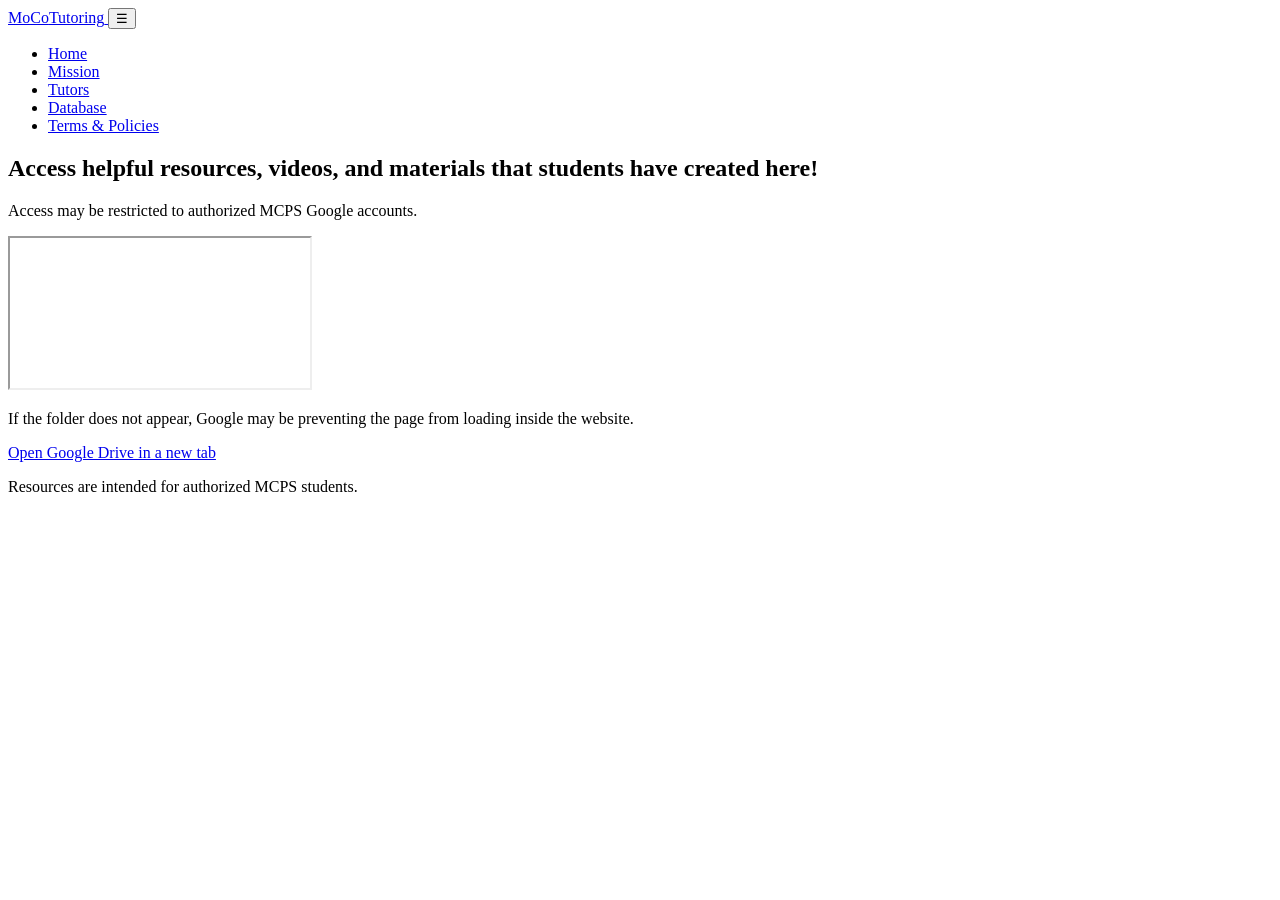
==== database.html @ 7f898db9 "Create database.html" ====
<!DOCTYPE html>
<html lang="en">
<head>
  <meta charset="UTF-8">
  <meta name="viewport" content="width=device-width, initial-scale=1.0">

  <meta
    name="description"
    content="Access student-created MoCoTutoring resources, materials, and videos."
  >

  <title>Database | MoCoTutoring</title>

  <link rel="stylesheet" href="styles.css">
  <script src="script.js" defer></script>
</head>

<body>
  <header class="site-header">
    <nav class="navbar" aria-label="Main navigation">
      <a class="brand" href="index.html">
        MoCo<span>Tutoring</span>
      </a>

      <button
        class="menu-button"
        type="button"
        aria-label="Open navigation menu"
        aria-expanded="false"
      >
        ☰
      </button>

      <ul class="nav-links">
        <li><a href="index.html">Home</a></li>
        <li><a href="mission.html">Mission</a></li>
        <li><a href="tutors.html">Tutors</a></li>
        <li><a href="database.html">Database</a></li>
        <li><a href="policies.html">Terms & Policies</a></li>
      </ul>
    </nav>
  </header>

  <main class="database-page">
    <section class="database-heading">
      <h1>
        Access helpful resources, videos, and materials that students have
        created here!
      </h1>

      <p>
        Access may be restricted to authorized MCPS Google accounts.
      </p>
    </section>

    <section class="drive-shell">
      <!--
        Replace the URL below with the embeddable URL for your Google Drive
        folder when it is ready.
      -->

      <iframe
        src="https://drive.google.com"
        title="MoCoTutoring Google Drive resources"
        loading="lazy"
        allowfullscreen
      ></iframe>

      <div class="drive-fallback">
        <p>
          If the folder does not appear, Google may be preventing the page
          from loading inside the website.
        </p>

        <a
          class="drive-link"
          href="https://drive.google.com"
          target="_blank"
          rel="noopener noreferrer"
        >
          Open Google Drive in a new tab
        </a>
      </div>
    </section>
  </main>

  <footer class="site-footer">
    <p>Resources are intended for authorized MCPS students.</p>
  </footer>
</body>
</html>
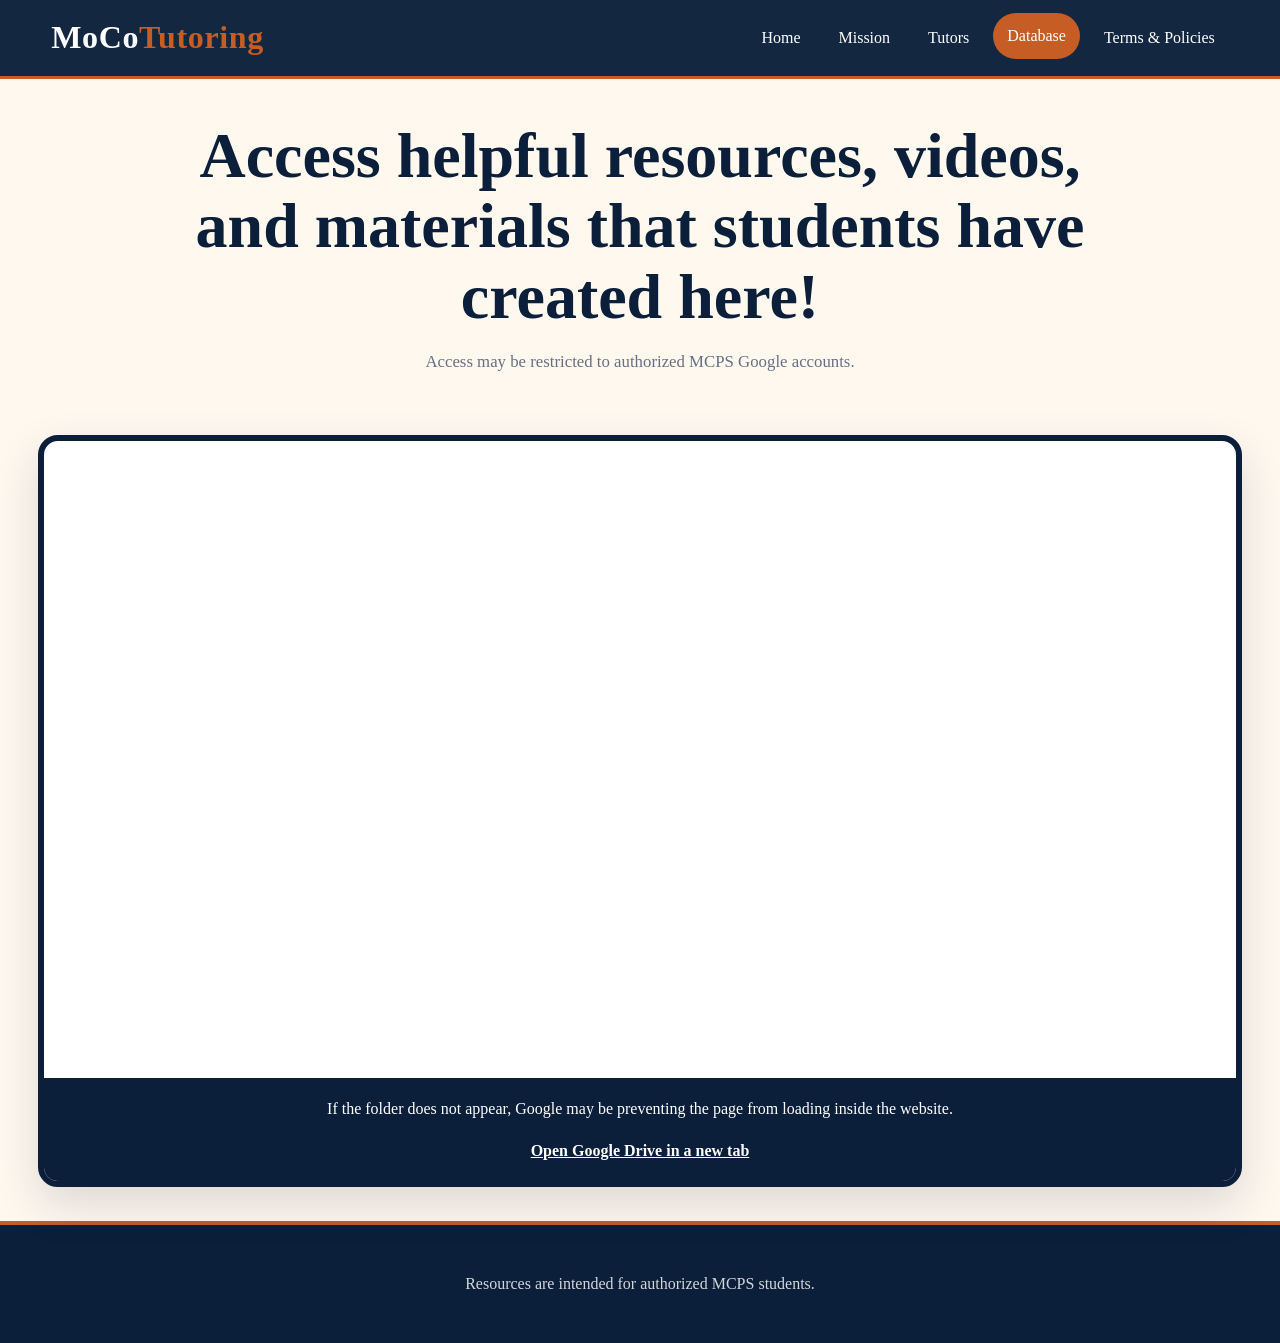
==== commit eef91b87: "Update database.html" ====
--- a/database.html
+++ b/database.html
@@ -60,7 +60,7 @@
       -->
 
       <iframe
-        src="https://drive.google.com"
+        src="https://drive.google.com/drive/folders/11gk8Oxm_LWQ_vdXvyvFcw1Df6w53loTB?usp=sharing"
         title="MoCoTutoring Google Drive resources"
         loading="lazy"
         allowfullscreen
--- a/styles.css
+++ b/styles.css
@@ -0,0 +1,553 @@
+:root {
+  --rust: #c65d24;
+  --rust-dark: #9e4317;
+  --navy: #0b1f3a;
+  --navy-light: #153a66;
+  --cream: #fff8ef;
+  --white: #ffffff;
+  --text: #172033;
+  --muted: #667085;
+  --shadow: 0 18px 45px rgba(11, 31, 58, 0.14);
+  --radius: 20px;
+}
+
+* {
+  box-sizing: border-box;
+}
+
+html {
+  scroll-behavior: smooth;
+}
+
+body {
+  margin: 0;
+  min-height: 100vh;
+  font-family: "Times New Roman", Times, serif;
+  color: var(--text);
+  background: var(--cream);
+  line-height: 1.6;
+}
+
+a {
+  color: inherit;
+}
+
+.site-header {
+  position: sticky;
+  top: 0;
+  z-index: 1000;
+  background: rgba(11, 31, 58, 0.96);
+  backdrop-filter: blur(12px);
+  border-bottom: 3px solid var(--rust);
+}
+
+.navbar {
+  width: min(1180px, 92%);
+  min-height: 76px;
+  margin: 0 auto;
+  display: flex;
+  align-items: center;
+  justify-content: space-between;
+  gap: 24px;
+}
+
+.brand {
+  color: var(--white);
+  font-size: clamp(1.4rem, 3vw, 2rem);
+  font-weight: 700;
+  text-decoration: none;
+  letter-spacing: 0.02em;
+}
+
+.brand span {
+  color: var(--rust);
+}
+
+.nav-links {
+  display: flex;
+  align-items: center;
+  gap: 10px;
+  list-style: none;
+  margin: 0;
+  padding: 0;
+}
+
+.nav-links a {
+  display: inline-block;
+  padding: 10px 14px;
+  border-radius: 999px;
+  color: var(--white);
+  text-decoration: none;
+  transition:
+    background 180ms ease,
+    transform 180ms ease;
+}
+
+.nav-links a:hover,
+.nav-links a.active {
+  background: var(--rust);
+  transform: translateY(-2px);
+}
+
+.menu-button {
+  display: none;
+  width: 44px;
+  height: 44px;
+  border: 1px solid rgba(255, 255, 255, 0.35);
+  border-radius: 10px;
+  background: transparent;
+  color: var(--white);
+  font-size: 1.35rem;
+  cursor: pointer;
+}
+
+.hero {
+  position: relative;
+  overflow: hidden;
+  min-height: calc(100vh - 76px);
+  display: grid;
+  place-items: center;
+  color: var(--white);
+  background:
+    radial-gradient(
+      circle at 15% 20%,
+      rgba(198, 93, 36, 0.5),
+      transparent 30%
+    ),
+    radial-gradient(
+      circle at 85% 75%,
+      rgba(198, 93, 36, 0.3),
+      transparent 32%
+    ),
+    linear-gradient(
+      135deg,
+      var(--navy) 0%,
+      var(--navy-light) 58%,
+      #071426 100%
+    );
+}
+
+.hero::before,
+.hero::after {
+  content: "";
+  position: absolute;
+  border: 2px solid rgba(255, 255, 255, 0.12);
+  border-radius: 50%;
+}
+
+.hero::before {
+  width: 420px;
+  height: 420px;
+  top: -180px;
+  right: -100px;
+}
+
+.hero::after {
+  width: 300px;
+  height: 300px;
+  bottom: -140px;
+  left: -80px;
+}
+
+.hero-content {
+  position: relative;
+  z-index: 1;
+  width: min(1000px, 90%);
+  padding: 90px 0;
+  text-align: center;
+}
+
+.eyebrow {
+  display: inline-block;
+  margin-bottom: 18px;
+  padding: 8px 16px;
+  border: 1px solid rgba(255, 255, 255, 0.4);
+  border-radius: 999px;
+  background: rgba(255, 255, 255, 0.08);
+  text-transform: uppercase;
+  letter-spacing: 0.16em;
+  font-size: 0.82rem;
+}
+
+.hero h1 {
+  margin: 0;
+  font-size: clamp(3rem, 9vw, 7rem);
+  line-height: 0.96;
+  text-wrap: balance;
+}
+
+.hero h1 span {
+  display: block;
+  color: var(--rust);
+  font-style: italic;
+}
+
+.hero p {
+  max-width: 760px;
+  margin: 28px auto 0;
+  color: rgba(255, 255, 255, 0.9);
+  font-size: clamp(1.1rem, 2.4vw, 1.45rem);
+}
+
+.button-row {
+  display: flex;
+  flex-wrap: wrap;
+  justify-content: center;
+  gap: 14px;
+  margin-top: 34px;
+}
+
+.button {
+  display: inline-flex;
+  align-items: center;
+  justify-content: center;
+  min-height: 50px;
+  padding: 12px 22px;
+  border: 2px solid var(--rust);
+  border-radius: 999px;
+  background: var(--rust);
+  color: var(--white);
+  text-decoration: none;
+  font-weight: 700;
+  cursor: pointer;
+  transition:
+    transform 180ms ease,
+    box-shadow 180ms ease,
+    background 180ms ease;
+}
+
+.button:hover {
+  transform: translateY(-3px);
+  background: var(--rust-dark);
+  box-shadow: 0 12px 24px rgba(198, 93, 36, 0.28);
+}
+
+.button.secondary {
+  border-color: rgba(255, 255, 255, 0.75);
+  background: transparent;
+  color: var(--white);
+}
+
+.button.secondary:hover {
+  background: var(--white);
+  color: var(--navy);
+}
+
+.section {
+  width: min(1180px, 90%);
+  margin: 0 auto;
+  padding: 88px 0;
+}
+
+.section-heading {
+  max-width: 780px;
+  margin-bottom: 38px;
+}
+
+.section-heading.centered {
+  margin-inline: auto;
+  text-align: center;
+}
+
+.kicker {
+  margin: 0 0 8px;
+  color: var(--rust-dark);
+  font-weight: 700;
+  text-transform: uppercase;
+  letter-spacing: 0.13em;
+  font-size: 0.85rem;
+}
+
+.section h2,
+.page-hero h1 {
+  margin: 0;
+  color: var(--navy);
+  font-size: clamp(2.3rem, 6vw, 4.4rem);
+  line-height: 1.05;
+}
+
+.section-heading p,
+.page-hero p {
+  color: var(--muted);
+  font-size: 1.15rem;
+}
+
+.feature-grid,
+.card-grid,
+.founder-grid {
+  display: grid;
+  grid-template-columns: repeat(3, 1fr);
+  gap: 24px;
+}
+
+.founder-grid {
+  max-width: 800px;
+  margin: 0 auto;
+  grid-template-columns: repeat(2, 1fr);
+}
+
+.feature-card,
+.profile-card {
+  position: relative;
+  overflow: hidden;
+  padding: 30px;
+  border: 1px solid rgba(11, 31, 58, 0.1);
+  border-radius: var(--radius);
+  background: var(--white);
+  box-shadow: var(--shadow);
+  transition:
+    transform 180ms ease,
+    box-shadow 180ms ease;
+}
+
+.feature-card:hover,
+.profile-card:hover {
+  transform: translateY(-7px);
+  box-shadow: 0 24px 54px rgba(11, 31, 58, 0.2);
+}
+
+.feature-number {
+  display: grid;
+  place-items: center;
+  width: 48px;
+  height: 48px;
+  margin-bottom: 20px;
+  border-radius: 50%;
+  background: var(--navy);
+  color: var(--white);
+  font-size: 1.2rem;
+  font-weight: 700;
+}
+
+.feature-card h3,
+.profile-card h3 {
+  margin: 0 0 8px;
+  color: var(--navy);
+  font-size: 1.5rem;
+}
+
+.page-hero {
+  padding: 90px 0 72px;
+  border-bottom: 1px solid rgba(11, 31, 58, 0.1);
+  background:
+    linear-gradient(
+      rgba(255, 248, 239, 0.9),
+      rgba(255, 248, 239, 0.9)
+    ),
+    repeating-linear-gradient(
+      45deg,
+      transparent,
+      transparent 16px,
+      rgba(198, 93, 36, 0.09) 16px,
+      rgba(198, 93, 36, 0.09) 18px
+    );
+}
+
+.page-hero-inner {
+  width: min(1180px, 90%);
+  margin: 0 auto;
+}
+
+.mission-text,
+.policy-text {
+  padding: clamp(26px, 5vw, 54px);
+  border-left: 8px solid var(--rust);
+  border-radius: 0 var(--radius) var(--radius) 0;
+  background: var(--white);
+  box-shadow: var(--shadow);
+  font-size: 1.16rem;
+}
+
+.profile-card {
+  padding-top: 80px;
+}
+
+.profile-card::before {
+  content: "";
+  position: absolute;
+  inset: 0 0 auto;
+  height: 58px;
+  background: linear-gradient(90deg, var(--navy), var(--navy-light));
+}
+
+.profile-card.founder::after {
+  content: "Founder";
+  position: absolute;
+  top: 18px;
+  right: 18px;
+  color: var(--white);
+  font-size: 0.78rem;
+  letter-spacing: 0.12em;
+  text-transform: uppercase;
+}
+
+.profile-meta {
+  color: var(--rust-dark);
+  font-weight: 700;
+}
+
+.subject-list {
+  display: flex;
+  flex-wrap: wrap;
+  gap: 8px;
+  margin-top: 18px;
+}
+
+.subject-tag {
+  padding: 7px 11px;
+  border-radius: 999px;
+  background: rgba(198, 93, 36, 0.12);
+  color: var(--rust-dark);
+  font-size: 0.92rem;
+}
+
+.notice {
+  padding: 20px 24px;
+  border-radius: 16px;
+  background: var(--navy);
+  color: var(--white);
+}
+
+.tutor-grid {
+  margin-top: 28px;
+}
+
+.database-page {
+  min-height: calc(100vh - 76px);
+  display: flex;
+  flex-direction: column;
+}
+
+.database-heading {
+  padding: 42px 5%;
+  text-align: center;
+  background: var(--cream);
+}
+
+.database-heading h1 {
+  max-width: 1000px;
+  margin: 0 auto;
+  color: var(--navy);
+  font-size: clamp(2rem, 5vw, 4rem);
+  line-height: 1.1;
+}
+
+.database-heading p {
+  color: var(--muted);
+  font-size: 1.05rem;
+}
+
+.drive-shell {
+  flex: 1;
+  min-height: 70vh;
+  margin: 0 3% 34px;
+  overflow: hidden;
+  border: 6px solid var(--navy);
+  border-radius: var(--radius);
+  background: var(--white);
+  box-shadow: var(--shadow);
+}
+
+.drive-shell iframe {
+  width: 100%;
+  min-height: 70vh;
+  border: 0;
+}
+
+.drive-fallback {
+  padding: 18px;
+  text-align: center;
+  background: var(--navy);
+  color: var(--white);
+}
+
+.drive-fallback p {
+  margin-top: 0;
+}
+
+.drive-link {
+  color: var(--white);
+  font-weight: 700;
+}
+
+.site-footer {
+  padding: 30px 5%;
+  border-top: 4px solid var(--rust);
+  background: var(--navy);
+  color: rgba(255, 255, 255, 0.82);
+  text-align: center;
+}
+
+.reveal {
+  opacity: 0;
+  transform: translateY(24px);
+  transition:
+    opacity 650ms ease,
+    transform 650ms ease;
+}
+
+.reveal.visible {
+  opacity: 1;
+  transform: translateY(0);
+}
+
+@media (max-width: 860px) {
+  .menu-button {
+    display: block;
+  }
+
+  .nav-links {
+    display: none;
+    position: absolute;
+    top: 76px;
+    left: 0;
+    right: 0;
+    flex-direction: column;
+    align-items: stretch;
+    padding: 18px 5% 24px;
+    background: var(--navy);
+    border-bottom: 3px solid var(--rust);
+  }
+
+  .nav-links.open {
+    display: flex;
+  }
+
+  .nav-links a {
+    width: 100%;
+    text-align: center;
+  }
+
+  .feature-grid,
+  .card-grid,
+  .founder-grid {
+    grid-template-columns: 1fr;
+  }
+
+  .hero {
+    min-height: auto;
+  }
+
+  .hero-content {
+    padding: 100px 0;
+  }
+}
+
+@media (prefers-reduced-motion: reduce) {
+  html {
+    scroll-behavior: auto;
+  }
+
+  .reveal {
+    opacity: 1;
+    transform: none;
+    transition: none;
+  }
+
+  .feature-card,
+  .profile-card,
+  .button,
+  .nav-links a {
+    transition: none;
+  }
+}
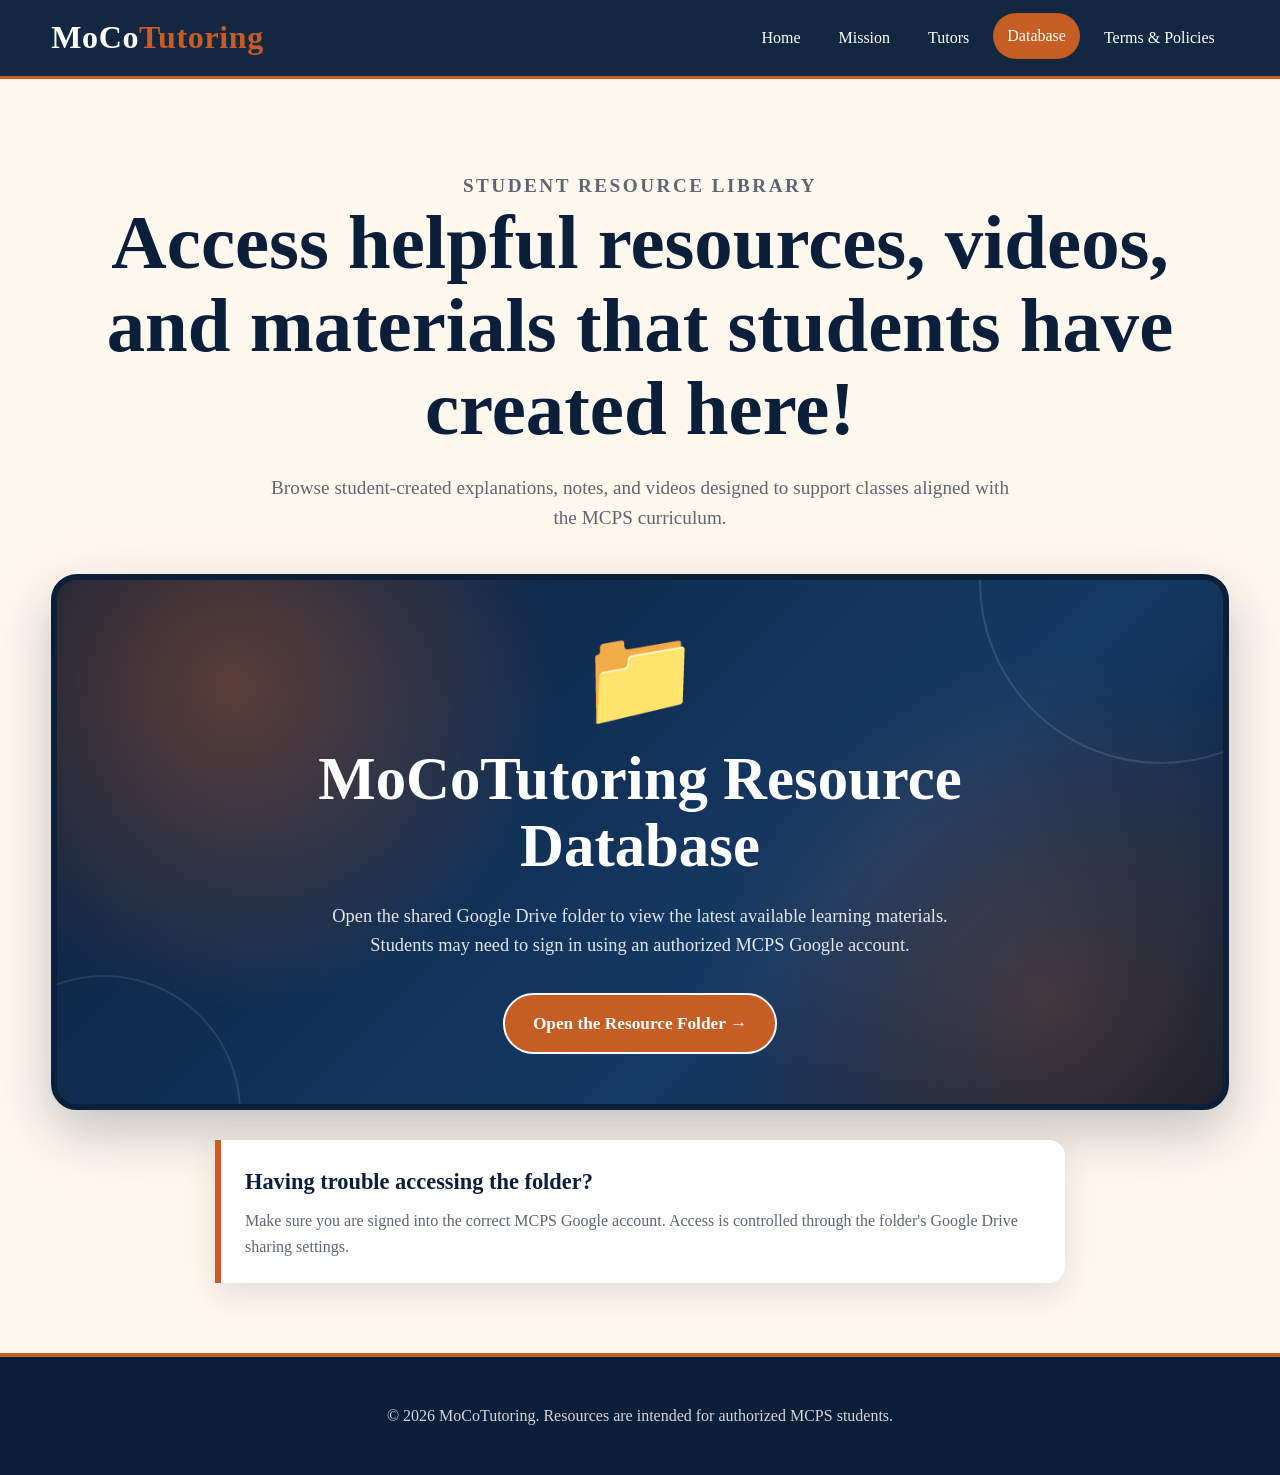
==== commit af3fdd11: "Update database.html" ====
--- a/database.html
+++ b/database.html
@@ -2,17 +2,201 @@
 <html lang="en">
 <head>
   <meta charset="UTF-8">
-  <meta name="viewport" content="width=device-width, initial-scale=1.0">
+
+  <meta
+    name="viewport"
+    content="width=device-width, initial-scale=1.0"
+  >
 
   <meta
     name="description"
-    content="Access student-created MoCoTutoring resources, materials, and videos."
+    content="Access student-created MoCoTutoring resources, videos, and materials."
   >
 
   <title>Database | MoCoTutoring</title>
 
   <link rel="stylesheet" href="styles.css">
   <script src="script.js" defer></script>
+
+  <style>
+    .database-page {
+      min-height: calc(100vh - 76px);
+      background: #fff8ef;
+    }
+
+    .database-intro {
+      width: min(1100px, 90%);
+      margin: 0 auto;
+      padding: 70px 0 40px;
+      text-align: center;
+    }
+
+    .database-intro h1 {
+      margin: 0;
+      color: #0b1f3a;
+      font-size: clamp(2.4rem, 6vw, 4.8rem);
+      line-height: 1.08;
+    }
+
+    .database-intro p {
+      max-width: 760px;
+      margin: 22px auto 0;
+      color: #5f6672;
+      font-size: 1.2rem;
+    }
+
+    .database-container {
+      width: min(1180px, 92%);
+      margin: 0 auto;
+      padding-bottom: 70px;
+    }
+
+    .drive-card {
+      position: relative;
+      overflow: hidden;
+      min-height: 520px;
+      display: flex;
+      align-items: center;
+      justify-content: center;
+      padding: 50px 30px;
+      border: 6px solid #0b1f3a;
+      border-radius: 26px;
+      background:
+        radial-gradient(
+          circle at 15% 20%,
+          rgba(198, 93, 36, 0.42),
+          transparent 30%
+        ),
+        radial-gradient(
+          circle at 85% 80%,
+          rgba(198, 93, 36, 0.28),
+          transparent 32%
+        ),
+        linear-gradient(
+          135deg,
+          #0b1f3a 0%,
+          #153a66 65%,
+          #09182c 100%
+        );
+      box-shadow: 0 22px 55px rgba(11, 31, 58, 0.25);
+      color: white;
+      text-align: center;
+    }
+
+    .drive-card::before {
+      content: "";
+      position: absolute;
+      width: 360px;
+      height: 360px;
+      top: -180px;
+      right: -120px;
+      border: 2px solid rgba(255, 255, 255, 0.12);
+      border-radius: 50%;
+    }
+
+    .drive-card::after {
+      content: "";
+      position: absolute;
+      width: 270px;
+      height: 270px;
+      bottom: -145px;
+      left: -90px;
+      border: 2px solid rgba(255, 255, 255, 0.1);
+      border-radius: 50%;
+    }
+
+    .drive-card-content {
+      position: relative;
+      z-index: 1;
+      max-width: 760px;
+    }
+
+    .folder-icon {
+      display: block;
+      margin-bottom: 20px;
+      font-size: 6rem;
+      line-height: 1;
+    }
+
+    .drive-card h2 {
+      margin: 0;
+      color: white;
+      font-size: clamp(2rem, 5vw, 3.8rem);
+      line-height: 1.1;
+    }
+
+    .drive-card p {
+      max-width: 650px;
+      margin: 22px auto 0;
+      color: rgba(255, 255, 255, 0.88);
+      font-size: 1.15rem;
+    }
+
+    .drive-button {
+      display: inline-flex;
+      align-items: center;
+      justify-content: center;
+      margin-top: 32px;
+      padding: 15px 28px;
+      border: 2px solid #ffffff;
+      border-radius: 999px;
+      background: #c65d24;
+      color: white;
+      text-decoration: none;
+      font-size: 1.08rem;
+      font-weight: bold;
+      transition:
+        transform 180ms ease,
+        background 180ms ease,
+        box-shadow 180ms ease;
+    }
+
+    .drive-button:hover {
+      transform: translateY(-4px);
+      background: #9e4317;
+      box-shadow: 0 14px 28px rgba(0, 0, 0, 0.25);
+    }
+
+    .access-note {
+      max-width: 850px;
+      margin: 30px auto 0;
+      padding: 24px;
+      border-left: 6px solid #c65d24;
+      border-radius: 0 16px 16px 0;
+      background: white;
+      box-shadow: 0 12px 32px rgba(11, 31, 58, 0.12);
+    }
+
+    .access-note h3 {
+      margin: 0 0 8px;
+      color: #0b1f3a;
+      font-size: 1.4rem;
+    }
+
+    .access-note p {
+      margin: 0;
+      color: #5f6672;
+    }
+
+    @media (max-width: 700px) {
+      .database-intro {
+        padding-top: 50px;
+      }
+
+      .drive-card {
+        min-height: 450px;
+        padding: 40px 22px;
+      }
+
+      .folder-icon {
+        font-size: 4.5rem;
+      }
+
+      .drive-button {
+        width: 100%;
+      }
+    }
+  </style>
 </head>
 
 <body>
@@ -32,60 +216,85 @@
       </button>
 
       <ul class="nav-links">
-        <li><a href="index.html">Home</a></li>
-        <li><a href="mission.html">Mission</a></li>
-        <li><a href="tutors.html">Tutors</a></li>
-        <li><a href="database.html">Database</a></li>
-        <li><a href="policies.html">Terms & Policies</a></li>
+        <li>
+          <a href="index.html">Home</a>
+        </li>
+
+        <li>
+          <a href="mission.html">Mission</a>
+        </li>
+
+        <li>
+          <a href="tutors.html">Tutors</a>
+        </li>
+
+        <li>
+          <a href="database.html">Database</a>
+        </li>
+
+        <li>
+          <a href="policies.html">Terms & Policies</a>
+        </li>
       </ul>
     </nav>
   </header>
 
   <main class="database-page">
-    <section class="database-heading">
+    <section class="database-intro">
+      <p class="kicker">Student Resource Library</p>
+
       <h1>
         Access helpful resources, videos, and materials that students have
         created here!
       </h1>
 
       <p>
-        Access may be restricted to authorized MCPS Google accounts.
+        Browse student-created explanations, notes, and videos designed to
+        support classes aligned with the MCPS curriculum.
       </p>
     </section>
 
-    <section class="drive-shell">
-      <!--
-        Replace the URL below with the embeddable URL for your Google Drive
-        folder when it is ready.
-      -->
-
-      <iframe
-        src="https://drive.google.com/drive/folders/11gk8Oxm_LWQ_vdXvyvFcw1Df6w53loTB?usp=sharing"
-        title="MoCoTutoring Google Drive resources"
-        loading="lazy"
-        allowfullscreen
-      ></iframe>
-
-      <div class="drive-fallback">
+    <section class="database-container">
+      <div class="drive-card reveal">
+        <div class="drive-card-content">
+          <span class="folder-icon" aria-hidden="true">📁</span>
+
+          <h2>MoCoTutoring Resource Database</h2>
+
+          <p>
+            Open the shared Google Drive folder to view the latest available
+            learning materials. Students may need to sign in using an
+            authorized MCPS Google account.
+          </p>
+
+          <a
+            class="drive-button"
+            href="https://drive.google.com/drive/folders/11gk8Oxm_LWQ_vdXvyvFcw1Df6w53loTB?usp=sharing"
+            target="_blank"
+            rel="noopener noreferrer"
+          >
+            Open the Resource Folder →
+          </a>
+        </div>
+      </div>
+
+      <div class="access-note reveal">
+        <h3>Having trouble accessing the folder?</h3>
+
         <p>
-          If the folder does not appear, Google may be preventing the page
-          from loading inside the website.
+          Make sure you are signed into the correct MCPS Google account.
+          Access is controlled through the folder's Google Drive sharing
+          settings.
         </p>
-
-        <a
-          class="drive-link"
-          href="https://drive.google.com"
-          target="_blank"
-          rel="noopener noreferrer"
-        >
-          Open Google Drive in a new tab
-        </a>
       </div>
     </section>
   </main>
 
   <footer class="site-footer">
-    <p>Resources are intended for authorized MCPS students.</p>
+    <p>
+      © <span class="current-year"></span> MoCoTutoring. Resources are
+      intended for authorized MCPS students.
+    </p>
   </footer>
 </body>
 </html>
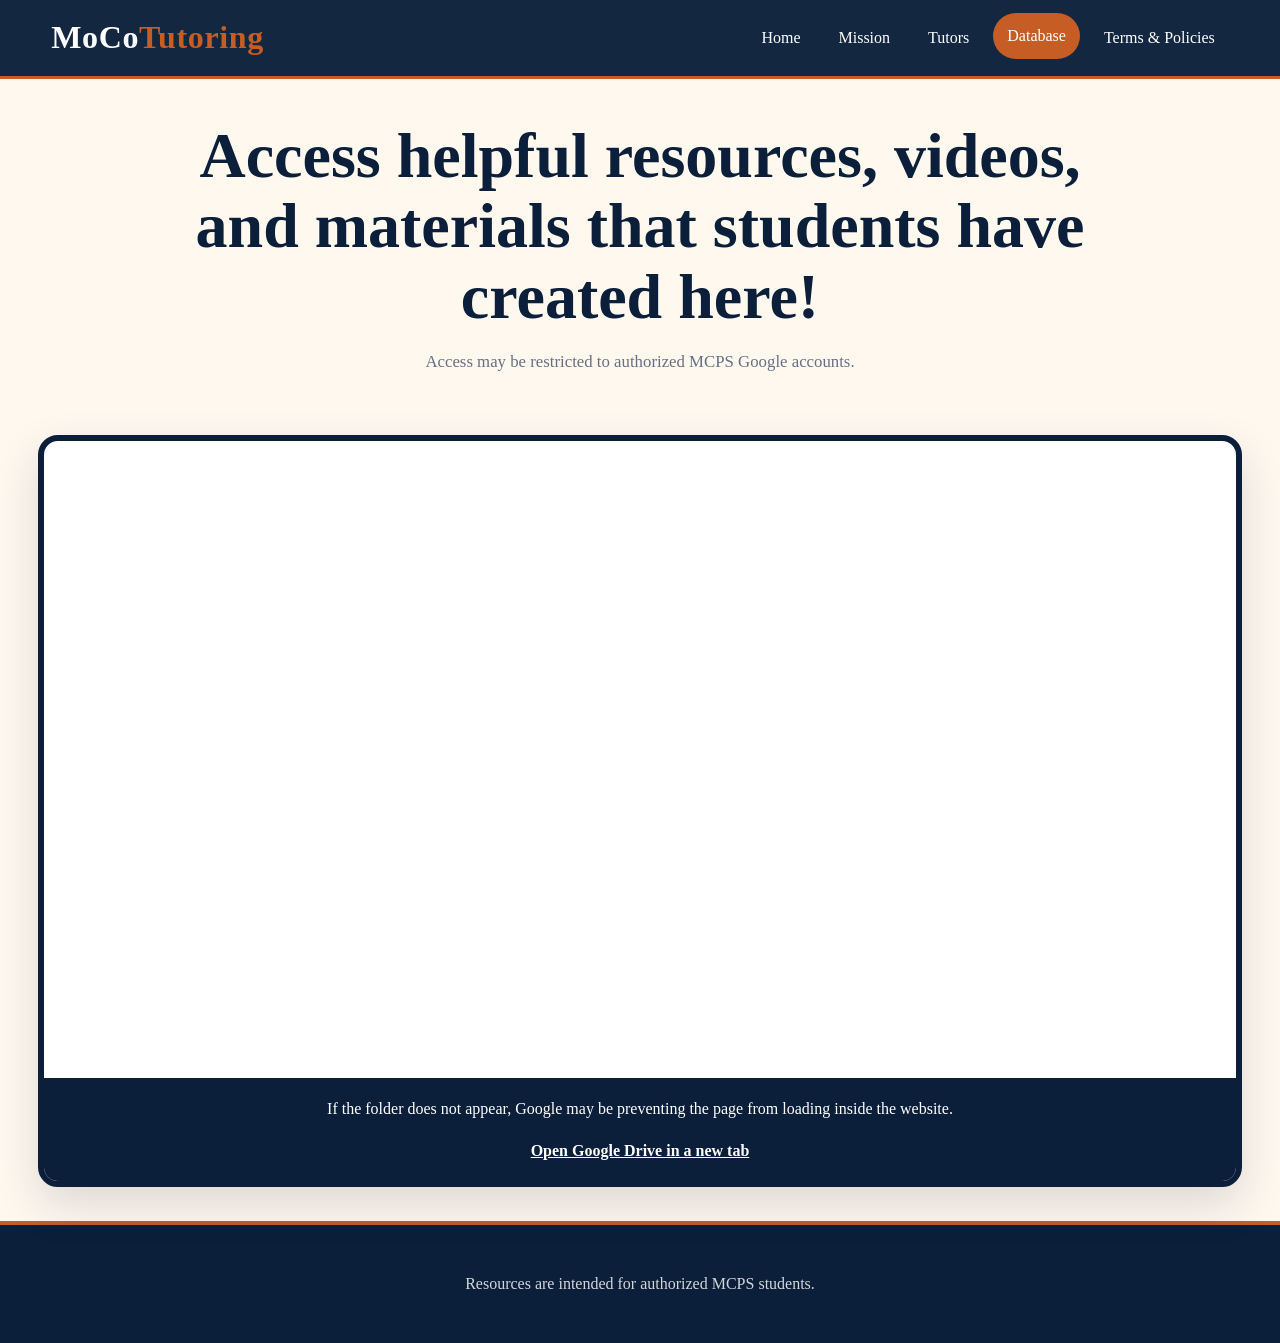
==== commit 403cbf27: "Update database.html" ====
--- a/database.html
+++ b/database.html
@@ -2,201 +2,17 @@
 <html lang="en">
 <head>
   <meta charset="UTF-8">
-
-  <meta
-    name="viewport"
-    content="width=device-width, initial-scale=1.0"
-  >
+  <meta name="viewport" content="width=device-width, initial-scale=1.0">
 
   <meta
     name="description"
-    content="Access student-created MoCoTutoring resources, videos, and materials."
+    content="Access student-created MoCoTutoring resources, materials, and videos."
   >
 
   <title>Database | MoCoTutoring</title>
 
   <link rel="stylesheet" href="styles.css">
   <script src="script.js" defer></script>
-
-  <style>
-    .database-page {
-      min-height: calc(100vh - 76px);
-      background: #fff8ef;
-    }
-
-    .database-intro {
-      width: min(1100px, 90%);
-      margin: 0 auto;
-      padding: 70px 0 40px;
-      text-align: center;
-    }
-
-    .database-intro h1 {
-      margin: 0;
-      color: #0b1f3a;
-      font-size: clamp(2.4rem, 6vw, 4.8rem);
-      line-height: 1.08;
-    }
-
-    .database-intro p {
-      max-width: 760px;
-      margin: 22px auto 0;
-      color: #5f6672;
-      font-size: 1.2rem;
-    }
-
-    .database-container {
-      width: min(1180px, 92%);
-      margin: 0 auto;
-      padding-bottom: 70px;
-    }
-
-    .drive-card {
-      position: relative;
-      overflow: hidden;
-      min-height: 520px;
-      display: flex;
-      align-items: center;
-      justify-content: center;
-      padding: 50px 30px;
-      border: 6px solid #0b1f3a;
-      border-radius: 26px;
-      background:
-        radial-gradient(
-          circle at 15% 20%,
-          rgba(198, 93, 36, 0.42),
-          transparent 30%
-        ),
-        radial-gradient(
-          circle at 85% 80%,
-          rgba(198, 93, 36, 0.28),
-          transparent 32%
-        ),
-        linear-gradient(
-          135deg,
-          #0b1f3a 0%,
-          #153a66 65%,
-          #09182c 100%
-        );
-      box-shadow: 0 22px 55px rgba(11, 31, 58, 0.25);
-      color: white;
-      text-align: center;
-    }
-
-    .drive-card::before {
-      content: "";
-      position: absolute;
-      width: 360px;
-      height: 360px;
-      top: -180px;
-      right: -120px;
-      border: 2px solid rgba(255, 255, 255, 0.12);
-      border-radius: 50%;
-    }
-
-    .drive-card::after {
-      content: "";
-      position: absolute;
-      width: 270px;
-      height: 270px;
-      bottom: -145px;
-      left: -90px;
-      border: 2px solid rgba(255, 255, 255, 0.1);
-      border-radius: 50%;
-    }
-
-    .drive-card-content {
-      position: relative;
-      z-index: 1;
-      max-width: 760px;
-    }
-
-    .folder-icon {
-      display: block;
-      margin-bottom: 20px;
-      font-size: 6rem;
-      line-height: 1;
-    }
-
-    .drive-card h2 {
-      margin: 0;
-      color: white;
-      font-size: clamp(2rem, 5vw, 3.8rem);
-      line-height: 1.1;
-    }
-
-    .drive-card p {
-      max-width: 650px;
-      margin: 22px auto 0;
-      color: rgba(255, 255, 255, 0.88);
-      font-size: 1.15rem;
-    }
-
-    .drive-button {
-      display: inline-flex;
-      align-items: center;
-      justify-content: center;
-      margin-top: 32px;
-      padding: 15px 28px;
-      border: 2px solid #ffffff;
-      border-radius: 999px;
-      background: #c65d24;
-      color: white;
-      text-decoration: none;
-      font-size: 1.08rem;
-      font-weight: bold;
-      transition:
-        transform 180ms ease,
-        background 180ms ease,
-        box-shadow 180ms ease;
-    }
-
-    .drive-button:hover {
-      transform: translateY(-4px);
-      background: #9e4317;
-      box-shadow: 0 14px 28px rgba(0, 0, 0, 0.25);
-    }
-
-    .access-note {
-      max-width: 850px;
-      margin: 30px auto 0;
-      padding: 24px;
-      border-left: 6px solid #c65d24;
-      border-radius: 0 16px 16px 0;
-      background: white;
-      box-shadow: 0 12px 32px rgba(11, 31, 58, 0.12);
-    }
-
-    .access-note h3 {
-      margin: 0 0 8px;
-      color: #0b1f3a;
-      font-size: 1.4rem;
-    }
-
-    .access-note p {
-      margin: 0;
-      color: #5f6672;
-    }
-
-    @media (max-width: 700px) {
-      .database-intro {
-        padding-top: 50px;
-      }
-
-      .drive-card {
-        min-height: 450px;
-        padding: 40px 22px;
-      }
-
-      .folder-icon {
-        font-size: 4.5rem;
-      }
-
-      .drive-button {
-        width: 100%;
-      }
-    }
-  </style>
 </head>
 
 <body>
@@ -216,85 +32,60 @@
       </button>
 
       <ul class="nav-links">
-        <li>
-          <a href="index.html">Home</a>
-        </li>
-
-        <li>
-          <a href="mission.html">Mission</a>
-        </li>
-
-        <li>
-          <a href="tutors.html">Tutors</a>
-        </li>
-
-        <li>
-          <a href="database.html">Database</a>
-        </li>
-
-        <li>
-          <a href="policies.html">Terms & Policies</a>
-        </li>
+        <li><a href="index.html">Home</a></li>
+        <li><a href="mission.html">Mission</a></li>
+        <li><a href="tutors.html">Tutors</a></li>
+        <li><a href="database.html">Database</a></li>
+        <li><a href="policies.html">Terms & Policies</a></li>
       </ul>
     </nav>
   </header>
 
   <main class="database-page">
-    <section class="database-intro">
-      <p class="kicker">Student Resource Library</p>
-
+    <section class="database-heading">
       <h1>
         Access helpful resources, videos, and materials that students have
         created here!
       </h1>
 
       <p>
-        Browse student-created explanations, notes, and videos designed to
-        support classes aligned with the MCPS curriculum.
+        Access may be restricted to authorized MCPS Google accounts.
       </p>
     </section>
 
-    <section class="database-container">
-      <div class="drive-card reveal">
-        <div class="drive-card-content">
-          <span class="folder-icon" aria-hidden="true">📁</span>
+    <section class="drive-shell">
+      <!--
+        Replace the URL below with the embeddable URL for your Google Drive
+        folder when it is ready.
+      -->
 
-          <h2>MoCoTutoring Resource Database</h2>
+      <iframe
+        src="https://drive.google.com/drive/folders/11gk8Oxm_LWQ_vdXvyvFcw1Df6w53loTB?usp=sharing"
+        title="MoCoTutoring Google Drive resources"
+        loading="lazy"
+        allowfullscreen
+      ></iframe>
 
-          <p>
-            Open the shared Google Drive folder to view the latest available
-            learning materials. Students may need to sign in using an
-            authorized MCPS Google account.
-          </p>
+      <div class="drive-fallback">
+        <p>
+          If the folder does not appear, Google may be preventing the page
+          from loading inside the website.
+        </p>
 
-          <a
-            class="drive-button"
-            href="https://drive.google.com/drive/folders/11gk8Oxm_LWQ_vdXvyvFcw1Df6w53loTB?usp=sharing"
-            target="_blank"
-            rel="noopener noreferrer"
-          >
-            Open the Resource Folder →
-          </a>
-        </div>
-      </div>
-
-      <div class="access-note reveal">
-        <h3>Having trouble accessing the folder?</h3>
-
-        <p>
-          Make sure you are signed into the correct MCPS Google account.
-          Access is controlled through the folder's Google Drive sharing
-          settings.
-        </p>
+        <a
+          class="drive-link"
+          href="https://drive.google.com"
+          target="_blank"
+          rel="noopener noreferrer"
+        >
+          Open Google Drive in a new tab
+        </a>
       </div>
     </section>
   </main>
 
   <footer class="site-footer">
-    <p>
-      © <span class="current-year"></span> MoCoTutoring. Resources are
-      intended for authorized MCPS students.
-    </p>
+    <p>Resources are intended for authorized MCPS students.</p>
   </footer>
 </body>
 </html>
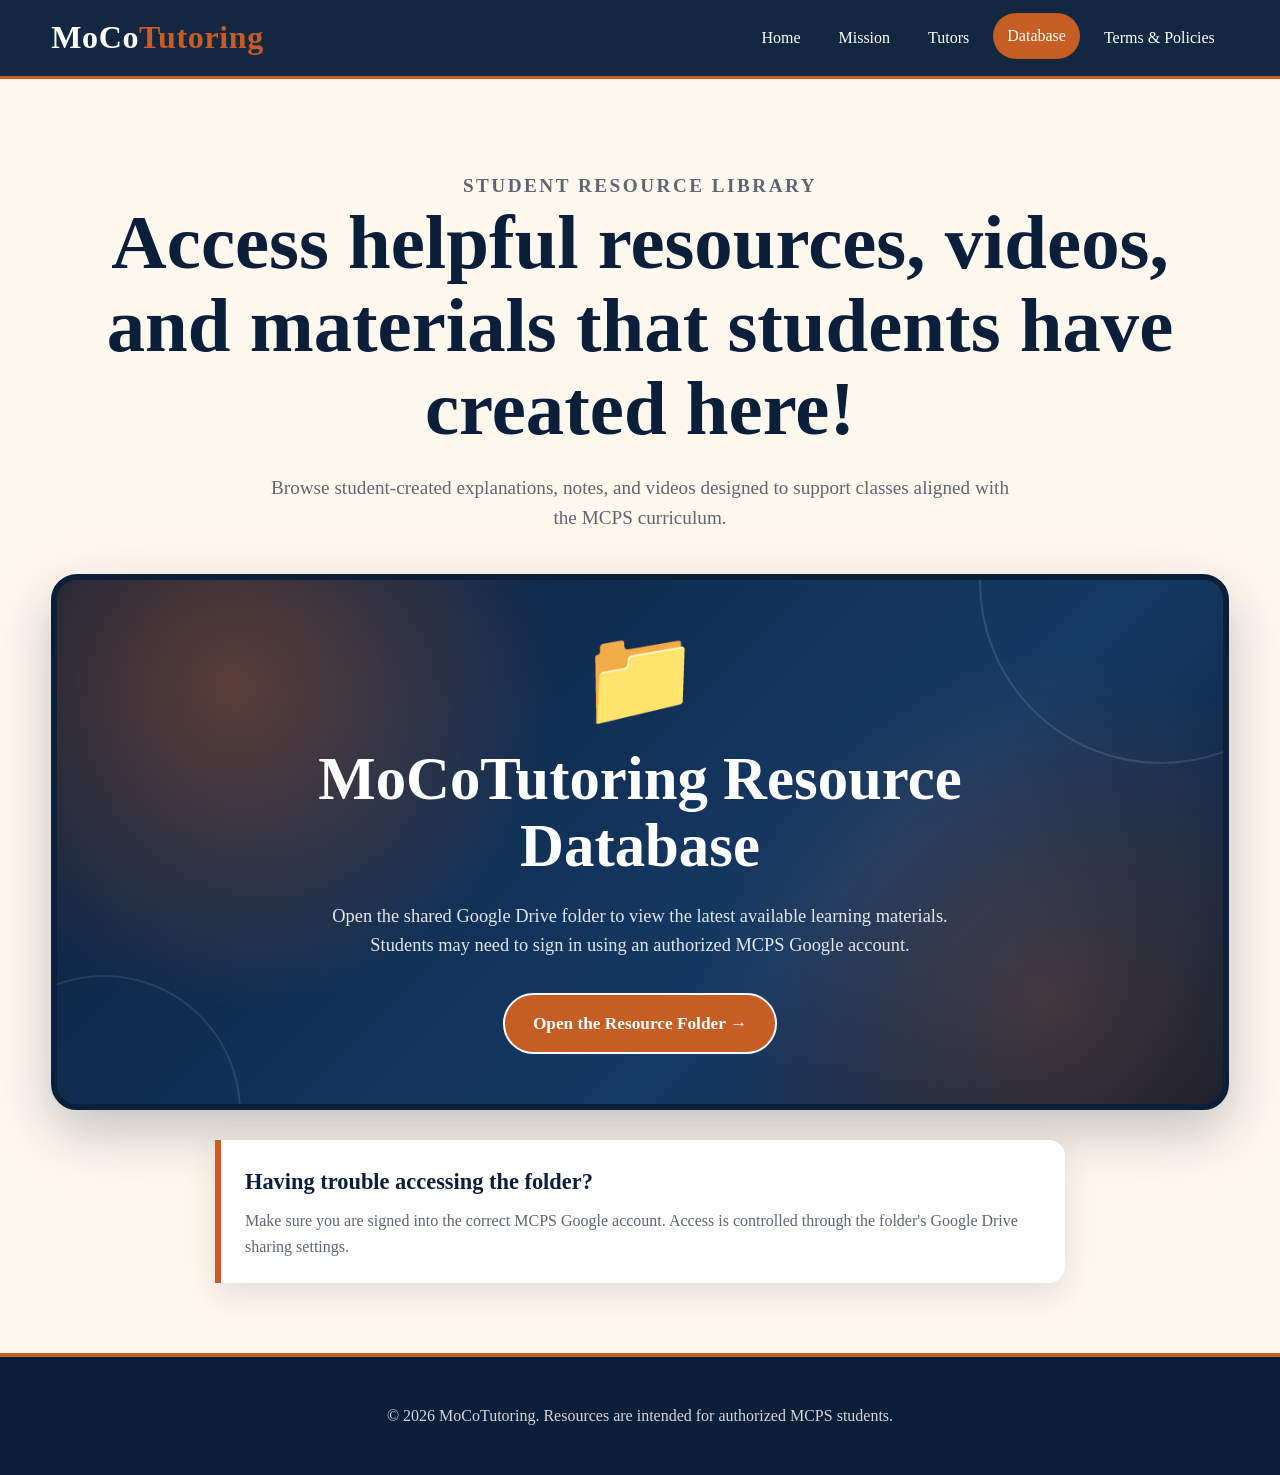
==== commit 3a45d4ae: "Update database.html" ====
--- a/database.html
+++ b/database.html
@@ -2,17 +2,201 @@
 <html lang="en">
 <head>
   <meta charset="UTF-8">
-  <meta name="viewport" content="width=device-width, initial-scale=1.0">
+
+  <meta
+    name="viewport"
+    content="width=device-width, initial-scale=1.0"
+  >
 
   <meta
     name="description"
-    content="Access student-created MoCoTutoring resources, materials, and videos."
+    content="Access student-created MoCoTutoring resources, videos, and materials."
   >
 
   <title>Database | MoCoTutoring</title>
 
   <link rel="stylesheet" href="styles.css">
   <script src="script.js" defer></script>
+
+  <style>
+    .database-page {
+      min-height: calc(100vh - 76px);
+      background: #fff8ef;
+    }
+
+    .database-intro {
+      width: min(1100px, 90%);
+      margin: 0 auto;
+      padding: 70px 0 40px;
+      text-align: center;
+    }
+
+    .database-intro h1 {
+      margin: 0;
+      color: #0b1f3a;
+      font-size: clamp(2.4rem, 6vw, 4.8rem);
+      line-height: 1.08;
+    }
+
+    .database-intro p {
+      max-width: 760px;
+      margin: 22px auto 0;
+      color: #5f6672;
+      font-size: 1.2rem;
+    }
+
+    .database-container {
+      width: min(1180px, 92%);
+      margin: 0 auto;
+      padding-bottom: 70px;
+    }
+
+    .drive-card {
+      position: relative;
+      overflow: hidden;
+      min-height: 520px;
+      display: flex;
+      align-items: center;
+      justify-content: center;
+      padding: 50px 30px;
+      border: 6px solid #0b1f3a;
+      border-radius: 26px;
+      background:
+        radial-gradient(
+          circle at 15% 20%,
+          rgba(198, 93, 36, 0.42),
+          transparent 30%
+        ),
+        radial-gradient(
+          circle at 85% 80%,
+          rgba(198, 93, 36, 0.28),
+          transparent 32%
+        ),
+        linear-gradient(
+          135deg,
+          #0b1f3a 0%,
+          #153a66 65%,
+          #09182c 100%
+        );
+      box-shadow: 0 22px 55px rgba(11, 31, 58, 0.25);
+      color: white;
+      text-align: center;
+    }
+
+    .drive-card::before {
+      content: "";
+      position: absolute;
+      width: 360px;
+      height: 360px;
+      top: -180px;
+      right: -120px;
+      border: 2px solid rgba(255, 255, 255, 0.12);
+      border-radius: 50%;
+    }
+
+    .drive-card::after {
+      content: "";
+      position: absolute;
+      width: 270px;
+      height: 270px;
+      bottom: -145px;
+      left: -90px;
+      border: 2px solid rgba(255, 255, 255, 0.1);
+      border-radius: 50%;
+    }
+
+    .drive-card-content {
+      position: relative;
+      z-index: 1;
+      max-width: 760px;
+    }
+
+    .folder-icon {
+      display: block;
+      margin-bottom: 20px;
+      font-size: 6rem;
+      line-height: 1;
+    }
+
+    .drive-card h2 {
+      margin: 0;
+      color: white;
+      font-size: clamp(2rem, 5vw, 3.8rem);
+      line-height: 1.1;
+    }
+
+    .drive-card p {
+      max-width: 650px;
+      margin: 22px auto 0;
+      color: rgba(255, 255, 255, 0.88);
+      font-size: 1.15rem;
+    }
+
+    .drive-button {
+      display: inline-flex;
+      align-items: center;
+      justify-content: center;
+      margin-top: 32px;
+      padding: 15px 28px;
+      border: 2px solid #ffffff;
+      border-radius: 999px;
+      background: #c65d24;
+      color: white;
+      text-decoration: none;
+      font-size: 1.08rem;
+      font-weight: bold;
+      transition:
+        transform 180ms ease,
+        background 180ms ease,
+        box-shadow 180ms ease;
+    }
+
+    .drive-button:hover {
+      transform: translateY(-4px);
+      background: #9e4317;
+      box-shadow: 0 14px 28px rgba(0, 0, 0, 0.25);
+    }
+
+    .access-note {
+      max-width: 850px;
+      margin: 30px auto 0;
+      padding: 24px;
+      border-left: 6px solid #c65d24;
+      border-radius: 0 16px 16px 0;
+      background: white;
+      box-shadow: 0 12px 32px rgba(11, 31, 58, 0.12);
+    }
+
+    .access-note h3 {
+      margin: 0 0 8px;
+      color: #0b1f3a;
+      font-size: 1.4rem;
+    }
+
+    .access-note p {
+      margin: 0;
+      color: #5f6672;
+    }
+
+    @media (max-width: 700px) {
+      .database-intro {
+        padding-top: 50px;
+      }
+
+      .drive-card {
+        min-height: 450px;
+        padding: 40px 22px;
+      }
+
+      .folder-icon {
+        font-size: 4.5rem;
+      }
+
+      .drive-button {
+        width: 100%;
+      }
+    }
+  </style>
 </head>
 
 <body>
@@ -32,60 +216,85 @@
       </button>
 
       <ul class="nav-links">
-        <li><a href="index.html">Home</a></li>
-        <li><a href="mission.html">Mission</a></li>
-        <li><a href="tutors.html">Tutors</a></li>
-        <li><a href="database.html">Database</a></li>
-        <li><a href="policies.html">Terms & Policies</a></li>
+        <li>
+          <a href="index.html">Home</a>
+        </li>
+
+        <li>
+          <a href="mission.html">Mission</a>
+        </li>
+
+        <li>
+          <a href="tutors.html">Tutors</a>
+        </li>
+
+        <li>
+          <a href="database.html">Database</a>
+        </li>
+
+        <li>
+          <a href="policies.html">Terms & Policies</a>
+        </li>
       </ul>
     </nav>
   </header>
 
   <main class="database-page">
-    <section class="database-heading">
+    <section class="database-intro">
+      <p class="kicker">Student Resource Library</p>
+
       <h1>
         Access helpful resources, videos, and materials that students have
         created here!
       </h1>
 
       <p>
-        Access may be restricted to authorized MCPS Google accounts.
+        Browse student-created explanations, notes, and videos designed to
+        support classes aligned with the MCPS curriculum.
       </p>
     </section>
 
-    <section class="drive-shell">
-      <!--
-        Replace the URL below with the embeddable URL for your Google Drive
-        folder when it is ready.
-      -->
-
-      <iframe
-        src="https://drive.google.com/drive/folders/11gk8Oxm_LWQ_vdXvyvFcw1Df6w53loTB?usp=sharing"
-        title="MoCoTutoring Google Drive resources"
-        loading="lazy"
-        allowfullscreen
-      ></iframe>
-
-      <div class="drive-fallback">
+    <section class="database-container">
+      <div class="drive-card reveal">
+        <div class="drive-card-content">
+          <span class="folder-icon" aria-hidden="true">📁</span>
+
+          <h2>MoCoTutoring Resource Database</h2>
+
+          <p>
+            Open the shared Google Drive folder to view the latest available
+            learning materials. Students may need to sign in using an
+            authorized MCPS Google account.
+          </p>
+
+          <a
+            class="drive-button"
+            href="https://drive.google.com/drive/folders/11gk8Oxm_LWQ_vdXvyvFcw1Df6w53loTB?usp=sharing"
+            target="_blank"
+            rel="noopener noreferrer"
+          >
+            Open the Resource Folder →
+          </a>
+        </div>
+      </div>
+
+      <div class="access-note reveal">
+        <h3>Having trouble accessing the folder?</h3>
+
         <p>
-          If the folder does not appear, Google may be preventing the page
-          from loading inside the website.
+          Make sure you are signed into the correct MCPS Google account.
+          Access is controlled through the folder's Google Drive sharing
+          settings.
         </p>
-
-        <a
-          class="drive-link"
-          href="https://drive.google.com"
-          target="_blank"
-          rel="noopener noreferrer"
-        >
-          Open Google Drive in a new tab
-        </a>
       </div>
     </section>
   </main>
 
   <footer class="site-footer">
-    <p>Resources are intended for authorized MCPS students.</p>
+    <p>
+      © <span class="current-year"></span> MoCoTutoring. Resources are
+      intended for authorized MCPS students.
+    </p>
   </footer>
 </body>
 </html>
